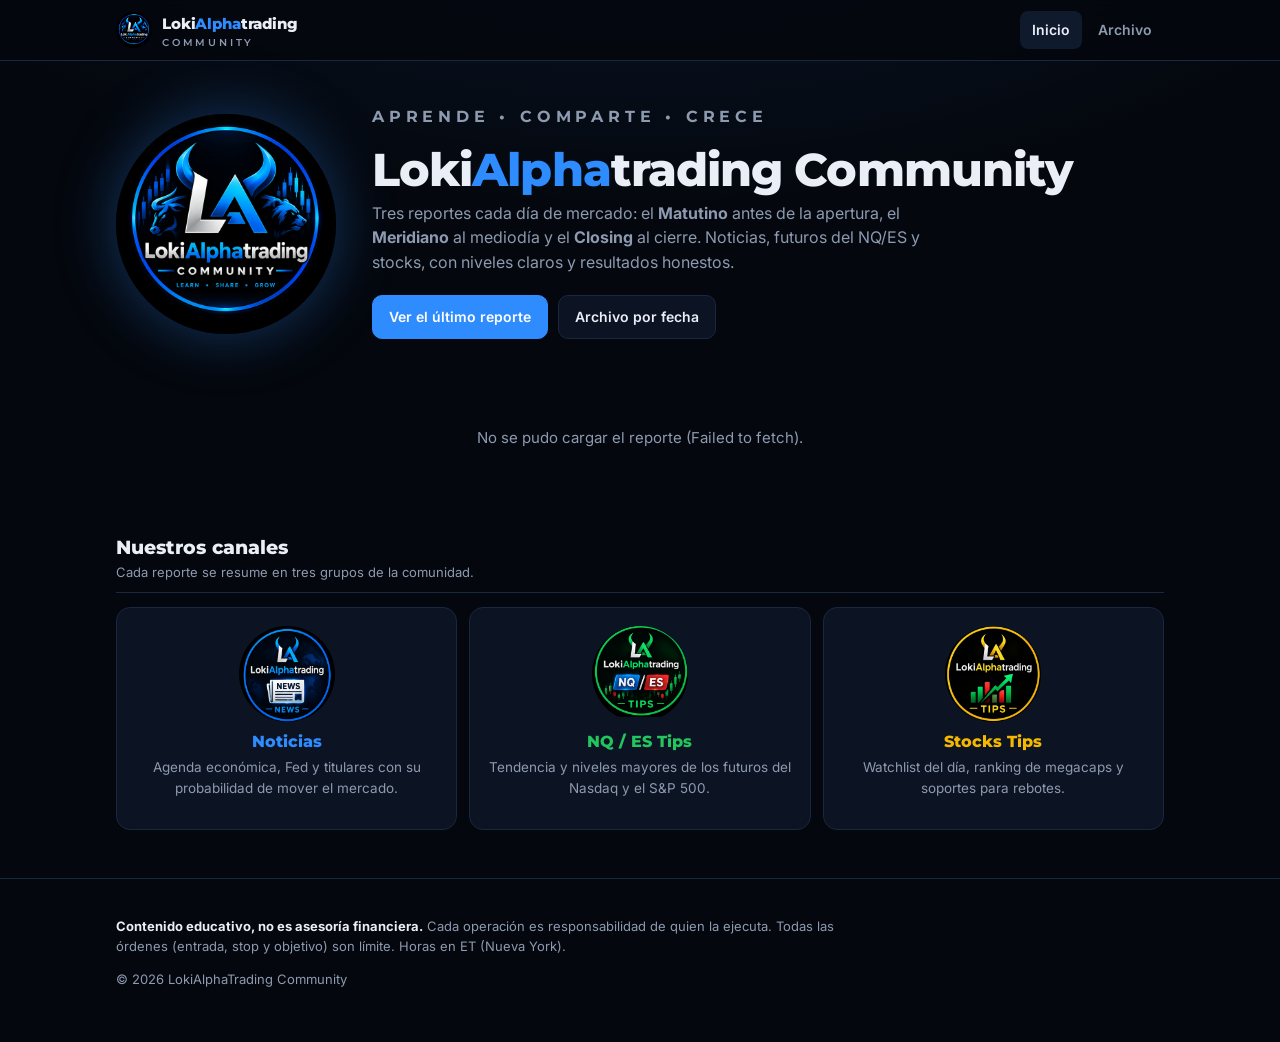
==== index.html @ b5f1da0e "Sitio LokiAlphaTrading Community v1: inicio, archivo, reportes en Supabase Co-Authored-By: Claude Op" ====
<!doctype html>
<html lang="es">
<head>
<meta charset="utf-8">
<meta name="viewport" content="width=device-width, initial-scale=1">
<title>LokiAlphaTrading Community</title>
<meta name="description" content="Reportes diarios de mercado: Matutino, Meridiano y Closing. Noticias, NQ/ES y stocks. Aprende • Comparte • Crece.">
<meta property="og:title" content="LokiAlphaTrading Community">
<meta property="og:description" content="Reportes diarios de mercado: noticias, NQ/ES y stocks.">
<meta property="og:image" content="assets/logo.png">
<meta name="theme-color" content="#04070d">
<link rel="icon" href="assets/favicon.png">
<link rel="preconnect" href="https://fonts.googleapis.com">
<link rel="preconnect" href="https://fonts.gstatic.com" crossorigin>
<link href="https://fonts.googleapis.com/css2?family=Inter:wght@400;500;600;700&family=JetBrains+Mono:wght@500;700&family=Montserrat:wght@700;800&display=swap" rel="stylesheet">
<link rel="stylesheet" href="styles.css">
</head>
<body>

<header class="topbar">
  <div class="wrap">
    <a class="brand" href="./"><img src="assets/favicon.png" alt="" width="36" height="36">
      <span>Loki<span class="alpha">Alpha</span>trading<small>COMMUNITY</small></span></a>
    <nav class="nav">
      <a href="./" aria-current="page">Inicio</a>
      <a href="archivo.html">Archivo</a>
    </nav>
  </div>
</header>

<main class="wrap">
  <section class="hero">
    <img src="assets/logo.png" alt="LokiAlphaTrading Community" width="220" height="220">
    <div>
      <p class="tagline">APRENDE • COMPARTE • CRECE</p>
      <h1>Loki<span class="alpha">Alpha</span>trading Community</h1>
      <p>Tres reportes cada día de mercado: el <strong>Matutino</strong> antes de la apertura, el <strong>Meridiano</strong> al mediodía y el <strong>Closing</strong> al cierre. Noticias, futuros del NQ/ES y stocks, con niveles claros y resultados honestos.</p>
      <div class="cta">
        <a class="btn primary" href="#ultimo">Ver el último reporte</a>
        <a class="btn" href="archivo.html">Archivo por fecha</a>
      </div>
    </div>
  </section>

  <div id="ultimo"><p class="loading">Cargando el último reporte…</p></div>

  <section class="section" style="margin-top:48px">
    <div class="section-head"><div><h3>Nuestros canales</h3><p>Cada reporte se resume en tres grupos de la comunidad.</p></div></div>
    <div class="channels" id="canales"></div>
  </section>
</main>

<footer>
  <div class="wrap">
    <p class="disclaimer"><strong>Contenido educativo, no es asesoría financiera.</strong> Cada operación es responsabilidad de quien la ejecuta. Todas las órdenes (entrada, stop y objetivo) son límite. Horas en ET (Nueva York).</p>
    <p>© 2026 LokiAlphaTrading Community</p>
  </div>
</footer>

<script src="app.js"></script>
<script>iniciarInicio();</script>
</body>
</html>
---- styles.css ----
:root {
  --bg: #04070d;
  --bg-2: #080d17;
  --card: #0c1322;
  --card-2: #101a2d;
  --border: #1a2740;
  --text: #e9eef7;
  --muted: #8d9ab0;
  --faint: #5d6a80;
  --blue: #2f8cff;
  --blue-glow: rgba(47, 140, 255, .35);
  --green: #22c55e;
  --gold: #f5b800;
  --red: #ef4444;
  --orange: #f59e0b;
  --radius: 14px;
  --font: 'Inter', system-ui, -apple-system, 'Segoe UI', sans-serif;
  --display: 'Montserrat', var(--font);
  --mono: 'JetBrains Mono', ui-monospace, 'SF Mono', Menlo, monospace;
}

* { box-sizing: border-box; }
html { -webkit-text-size-adjust: 100%; }
body {
  margin: 0;
  background:
    radial-gradient(1200px 600px at 50% -200px, rgba(47, 140, 255, .14), transparent 70%),
    var(--bg);
  color: var(--text);
  font: 15px/1.55 var(--font);
  min-height: 100vh;
}
a { color: var(--blue); text-decoration: none; }
a:hover { text-decoration: underline; }
img { max-width: 100%; display: block; }

.wrap { max-width: 1080px; margin: 0 auto; padding: 0 16px; }

/* ---------- Barra superior ---------- */
.topbar {
  position: sticky; top: 0; z-index: 10;
  background: rgba(4, 7, 13, .82);
  backdrop-filter: blur(10px);
  border-bottom: 1px solid var(--border);
}
.topbar .wrap { display: flex; align-items: center; gap: 12px; height: 60px; }
.brand { display: flex; align-items: center; gap: 10px; color: var(--text); font-family: var(--display); font-weight: 800; letter-spacing: -.01em; }
.brand:hover { text-decoration: none; }
.brand img { width: 36px; height: 36px; border-radius: 50%; }
.brand .alpha { color: var(--blue); }
.brand small { display: block; font: 600 10px/1 var(--display); letter-spacing: .28em; color: var(--muted); margin-top: 3px; }
.nav { margin-left: auto; display: flex; gap: 4px; }
.nav a { color: var(--muted); font-weight: 600; font-size: 14px; padding: 8px 12px; border-radius: 8px; }
.nav a:hover { color: var(--text); text-decoration: none; background: var(--card); }
.nav a[aria-current="page"] { color: var(--text); background: var(--card-2); }

/* ---------- Hero ---------- */
.hero { display: grid; grid-template-columns: 220px 1fr; gap: 36px; align-items: center; padding: 48px 0 32px; }
.hero img { width: 220px; height: 220px; border-radius: 50%; box-shadow: 0 0 60px var(--blue-glow); }
.hero h1 { font: 800 clamp(30px, 5vw, 46px)/1.08 var(--display); margin: 0 0 6px; letter-spacing: -.02em; }
.hero h1 .alpha { color: var(--blue); }
.tagline { font: 700 13px/1 var(--display); letter-spacing: .3em; color: var(--blue); margin: 0 0 16px; }
.hero p { color: var(--muted); font-size: 16px; max-width: 560px; margin: 0 0 20px; }
.hero .cta { display: flex; flex-wrap: wrap; gap: 10px; }

.btn {
  display: inline-flex; align-items: center; gap: 8px;
  padding: 10px 16px; border-radius: 10px; border: 1px solid var(--border);
  background: var(--card); color: var(--text); font-weight: 600; font-size: 14px; cursor: pointer;
}
.btn:hover { text-decoration: none; border-color: var(--blue); }
.btn.primary { background: var(--blue); border-color: var(--blue); color: #fff; }
.btn.primary:hover { filter: brightness(1.1); }

/* ---------- Cabecera de reporte + pestañas ---------- */
.report-head { margin: 8px 0 18px; }
.eyebrow { font: 700 11px/1.2 var(--display); letter-spacing: .18em; text-transform: uppercase; color: var(--muted); }
.report-head h2 { font: 800 clamp(22px, 3.4vw, 30px)/1.15 var(--display); margin: 6px 0 4px; }
.report-head .meta { color: var(--muted); font-size: 14px; }

.tabs { display: flex; gap: 6px; flex-wrap: wrap; margin: 0 0 20px; }
.tab {
  padding: 9px 14px; border-radius: 999px; border: 1px solid var(--border);
  background: var(--card); color: var(--muted); font: 600 13px/1 var(--font); cursor: pointer;
  display: inline-flex; align-items: center; gap: 8px;
}
.tab .dot { width: 8px; height: 8px; border-radius: 50%; background: var(--faint); }
.tab[data-tipo="matutino"] .dot { background: var(--gold); }
.tab[data-tipo="meridiano"] .dot { background: var(--blue); }
.tab[data-tipo="closing"] .dot { background: var(--green); }
.tab[aria-selected="true"] { color: var(--text); border-color: var(--text); background: var(--card-2); }
.tab:disabled { opacity: .4; cursor: not-allowed; }

/* ---------- Secciones ---------- */
.summary {
  background: var(--card); border: 1px solid var(--border); border-left: 3px solid var(--blue);
  border-radius: var(--radius); padding: 16px 18px; margin-bottom: 16px; font-size: 16px;
}
.pulse { display: grid; grid-template-columns: repeat(auto-fit, minmax(170px, 1fr)); gap: 10px; margin-bottom: 28px; }
.stat { background: var(--card); border: 1px solid var(--border); border-radius: 12px; padding: 12px 14px; }
.stat .v { display: block; font: 700 22px/1.2 var(--mono); margin: 4px 0 2px; }
.stat .d { color: var(--muted); font-size: 12.5px; }

.section { margin: 0 0 32px; scroll-margin-top: 76px; }
#ultimo { scroll-margin-top: 76px; }
.section-head { display: flex; align-items: center; gap: 12px; margin-bottom: 14px; padding-bottom: 10px; border-bottom: 1px solid var(--border); }
.section-head img { width: 44px; height: 44px; border-radius: 50%; flex: none; }
.section-head h3 { font: 800 19px/1.2 var(--display); margin: 0; }
.section-head p { margin: 2px 0 0; color: var(--muted); font-size: 13px; }
.section.noticias .section-head h3 { color: var(--blue); }
.section.nq .section-head h3 { color: var(--green); }
.section.stocks .section-head h3 { color: var(--gold); }

.card { background: var(--card); border: 1px solid var(--border); border-radius: var(--radius); padding: 16px; margin-bottom: 12px; min-width: 0; }
.card h4 { font: 700 15px/1.3 var(--display); margin: 0 0 4px; }
.card > .note { color: var(--muted); font-size: 13px; margin: 0 0 12px; }
.foot-note { color: var(--muted); font-size: 12.5px; margin: 10px 0 0; }

/* Agenda */
.agenda { display: grid; gap: 8px; }
.event { display: grid; grid-template-columns: 64px 1fr 92px; gap: 12px; align-items: start; background: var(--card); border: 1px solid var(--border); border-radius: 12px; padding: 12px 14px; }
.event .time { font: 700 14px/1.3 var(--mono); color: var(--blue); }
.event .topic { font-weight: 600; }
.event .effect { color: var(--muted); font-size: 13.5px; }
.event .badge-done { display: inline-block; font-size: 11px; font-weight: 700; color: var(--green); border: 1px solid currentColor; border-radius: 6px; padding: 0 6px; margin-left: 6px; vertical-align: 1px; }
.prob { text-align: right; }
.prob .n { font: 700 18px/1 var(--mono); }
.prob .lbl { display: block; font-size: 10.5px; color: var(--muted); margin-top: 2px; }
.prob .bar { height: 5px; border-radius: 3px; background: var(--border); margin-top: 6px; overflow: hidden; }
.prob .bar i { display: block; height: 100%; border-radius: 3px; }
.event.hot { border-color: rgba(239, 68, 68, .5); }

/* NQ */
.nq-grid { display: grid; grid-template-columns: minmax(0, 1fr) minmax(0, 1fr); gap: 12px; }
.trend { display: flex; justify-content: space-between; align-items: baseline; gap: 8px; }
.trend .val { font: 700 16px/1.2 var(--display); }
.ladder { list-style: none; margin: 0; padding: 0; }
.ladder li { display: grid; grid-template-columns: 112px 1fr; gap: 12px; padding: 8px 0 8px 12px; border-left: 3px solid var(--border); }
.ladder li + li { border-top: 1px dashed var(--border); }
.ladder .lv { font: 700 14px/1.4 var(--mono); }
.ladder .nt { color: var(--muted); font-size: 13px; }
.ladder li.resistencia { border-left-color: var(--red); }
.ladder li.soporte { border-left-color: var(--green); }
.ladder li.cielo { border-left-color: var(--blue); }
.ladder li.cielo .lv { color: var(--blue); }
.ladder li.precio { border-left-color: var(--text); background: var(--card-2); }
.ladder li.precio .lv { color: var(--text); }
.reading { border-left: 3px solid var(--green); }

/* Tablas */
.table-scroll { overflow-x: auto; -webkit-overflow-scrolling: touch; margin: 0 -16px; padding: 0 16px; }
table { width: 100%; border-collapse: collapse; font-size: 13.5px; }
th { text-align: left; font: 700 11px/1.2 var(--display); letter-spacing: .08em; text-transform: uppercase; color: var(--muted); padding: 8px 10px; border-bottom: 1px solid var(--border); white-space: nowrap; }
td { padding: 9px 10px; border-bottom: 1px solid rgba(26, 39, 64, .6); vertical-align: top; }
tr:last-child td { border-bottom: 0; }
td.num, th.num { text-align: right; font-family: var(--mono); white-space: nowrap; }
td.tk { font: 700 14px/1.3 var(--mono); white-space: nowrap; }
td.small { color: var(--muted); font-size: 12.5px; min-width: 200px; }

.up { color: var(--green); }
.down { color: var(--red); }
.warn { color: var(--orange); }

.pill { display: inline-block; font: 700 11px/1 var(--font); padding: 4px 7px; border-radius: 6px; border: 1px solid var(--border); white-space: nowrap; }
.grade { display: inline-grid; place-items: center; width: 24px; height: 24px; border-radius: 6px; font: 800 12px/1 var(--display); }
.grade.A { background: rgba(34, 197, 94, .15); color: var(--green); }
.grade.B { background: rgba(245, 184, 0, .15); color: var(--gold); }
.grade.C { background: rgba(239, 68, 68, .15); color: var(--red); }

.estado { display: inline-block; font: 700 11.5px/1 var(--font); padding: 5px 8px; border-radius: 6px; white-space: nowrap; }
.estado.ok { background: rgba(34, 197, 94, .15); color: var(--green); }
.estado.bad { background: rgba(239, 68, 68, .15); color: var(--red); }
.estado.open { background: rgba(47, 140, 255, .15); color: var(--blue); }
.estado.wait { background: rgba(141, 154, 176, .15); color: var(--muted); }

.top3 { display: grid; grid-template-columns: repeat(auto-fit, minmax(220px, 1fr)); gap: 10px; margin-bottom: 12px; }
.top3 .card { margin: 0; border-top: 3px solid var(--gold); }
.top3 .lvl { font: 700 24px/1.2 var(--mono); margin: 6px 0; }
.top3 p { margin: 0; color: var(--muted); font-size: 13.5px; }

.rates { display: grid; grid-template-columns: repeat(auto-fit, minmax(200px, 1fr)); gap: 10px; margin-bottom: 12px; }

/* ---------- Archivo / calendario ---------- */
.archive { display: grid; grid-template-columns: 320px minmax(0, 1fr); gap: 28px; align-items: start; padding-top: 28px; }
.calendar { background: var(--card); border: 1px solid var(--border); border-radius: var(--radius); padding: 14px; position: sticky; top: 76px; }
.cal-head { display: flex; align-items: center; justify-content: space-between; margin-bottom: 10px; }
.cal-head strong { font: 700 15px/1 var(--display); }
.cal-head button { background: none; border: 1px solid var(--border); color: var(--text); width: 32px; height: 32px; border-radius: 8px; cursor: pointer; font-size: 16px; }
.cal-head button:hover { border-color: var(--blue); }
.cal-grid { display: grid; grid-template-columns: repeat(7, 1fr); gap: 4px; }
.cal-grid .dow { text-align: center; font: 700 10.5px/1 var(--display); color: var(--faint); padding: 6px 0; }
.day {
  aspect-ratio: 1; border: 1px solid transparent; border-radius: 8px; background: none; color: var(--faint);
  font: 600 13px/1 var(--font); display: grid; place-items: center; align-content: center; gap: 4px; padding: 0;
}
.day.has { color: var(--text); background: var(--card-2); border-color: var(--border); cursor: pointer; }
.day.has:hover { border-color: var(--blue); }
.day.sel { border-color: var(--blue); box-shadow: 0 0 0 1px var(--blue) inset; }
.day.today { text-decoration: underline; text-underline-offset: 3px; }
.day .dots { display: flex; gap: 3px; height: 5px; }
.day .dots i { width: 5px; height: 5px; border-radius: 50%; }
.dots .matutino, .legend .matutino { background: var(--gold); }
.dots .meridiano, .legend .meridiano { background: var(--blue); }
.dots .closing, .legend .closing { background: var(--green); }
.legend { display: flex; flex-wrap: wrap; gap: 12px; margin-top: 12px; font-size: 12px; color: var(--muted); }
.legend span { display: inline-flex; align-items: center; gap: 5px; }
.legend i { width: 8px; height: 8px; border-radius: 50%; }
.recent { margin-top: 14px; border-top: 1px solid var(--border); padding-top: 12px; }
.recent a { display: flex; justify-content: space-between; padding: 6px 0; color: var(--text); font-size: 13.5px; }
.recent a span { color: var(--muted); font-size: 12px; }

/* ---------- Comunidad / pie ---------- */
.channels { display: grid; grid-template-columns: repeat(3, minmax(0, 1fr)); gap: 12px; }
.channel { background: var(--card); border: 1px solid var(--border); border-radius: var(--radius); padding: 18px; text-align: center; }
.channel img { width: 96px; height: 96px; margin: 0 auto 10px; border-radius: 50%; }
.channel h4 { font: 800 16px/1.2 var(--display); margin: 0 0 6px; }
.channel p { color: var(--muted); font-size: 13.5px; margin: 0 0 12px; }
.channel.noticias h4 { color: var(--blue); }
.channel.nq h4 { color: var(--green); }
.channel.stocks h4 { color: var(--gold); }

.empty, .loading { color: var(--muted); padding: 40px 0; text-align: center; }

footer { border-top: 1px solid var(--border); margin-top: 48px; padding: 24px 0 40px; color: var(--muted); font-size: 13px; }
footer .disclaimer { max-width: 760px; }
footer strong { color: var(--text); }

@media (max-width: 860px) {
  .archive { grid-template-columns: minmax(0, 1fr); }
  .calendar { position: static; }
}
@media (max-width: 720px) {
  .hero { grid-template-columns: minmax(0, 1fr); text-align: center; gap: 20px; padding-top: 32px; }
  .hero img { width: 160px; height: 160px; margin: 0 auto; }
  .hero p { margin-left: auto; margin-right: auto; }
  .hero .cta { justify-content: center; }
  .nq-grid, .channels { grid-template-columns: minmax(0, 1fr); }
  .event { grid-template-columns: 52px minmax(0, 1fr); }
  .event .prob { grid-column: 2; text-align: left; display: flex; align-items: center; gap: 8px; }
  .event .prob .lbl { margin: 0; }
  .event .prob .bar { flex: 1; margin: 0; max-width: 140px; }
  .ladder li { grid-template-columns: 96px minmax(0, 1fr); }
  .brand small { display: none; }
  .tagline { letter-spacing: .16em; font-size: 12px; }
  .tabs { flex-wrap: nowrap; overflow-x: auto; }
  .tab { flex: none; padding: 8px 11px; }
  .tab span { display: none; }
}
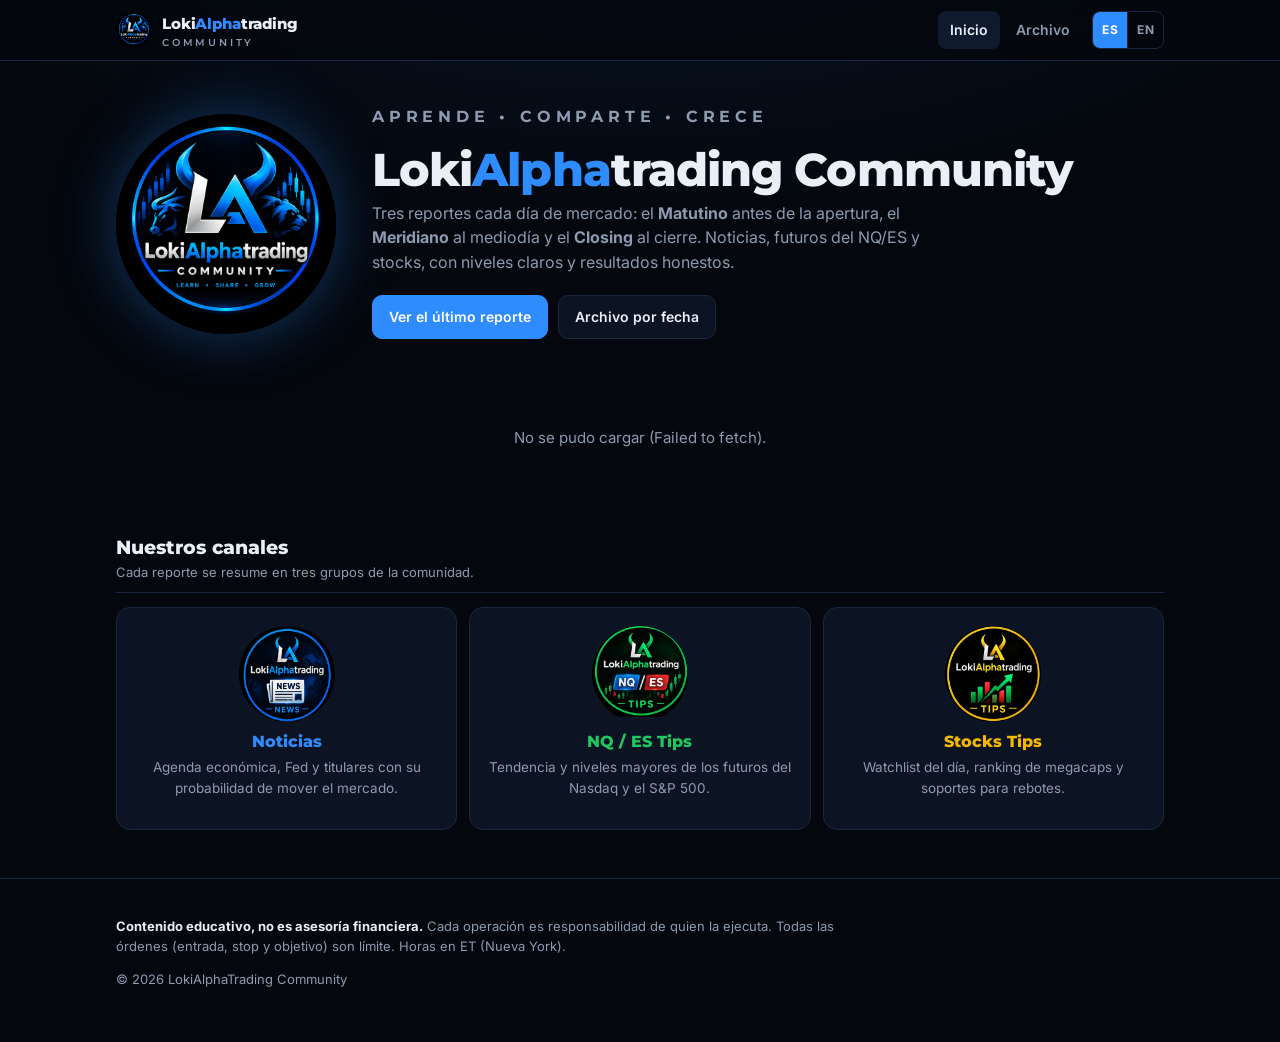
==== commit 79589aa6: "Selector de idioma ES/EN; reportes con versión en inglés (datos_en) Co-Authored-By: Claude Opus 5.5 " ====
--- a/index.html
+++ b/index.html
@@ -22,8 +22,8 @@
     <a class="brand" href="./"><img src="assets/favicon.png" alt="" width="36" height="36">
       <span>Loki<span class="alpha">Alpha</span>trading<small>COMMUNITY</small></span></a>
     <nav class="nav">
-      <a href="./" aria-current="page">Inicio</a>
-      <a href="archivo.html">Archivo</a>
+      <a href="./" aria-current="page" data-i18n="nav.home">Inicio</a>
+      <a href="archivo.html" data-i18n="nav.archive">Archivo</a>
     </nav>
   </div>
 </header>
@@ -32,12 +32,12 @@
   <section class="hero">
     <img src="assets/logo.png" alt="LokiAlphaTrading Community" width="220" height="220">
     <div>
-      <p class="tagline">APRENDE • COMPARTE • CRECE</p>
+      <p class="tagline" data-i18n="hero.tagline">APRENDE • COMPARTE • CRECE</p>
       <h1>Loki<span class="alpha">Alpha</span>trading Community</h1>
-      <p>Tres reportes cada día de mercado: el <strong>Matutino</strong> antes de la apertura, el <strong>Meridiano</strong> al mediodía y el <strong>Closing</strong> al cierre. Noticias, futuros del NQ/ES y stocks, con niveles claros y resultados honestos.</p>
+      <p data-i18n-html="hero.text">Tres reportes cada día de mercado: el <strong>Matutino</strong> antes de la apertura, el <strong>Meridiano</strong> al mediodía y el <strong>Closing</strong> al cierre. Noticias, futuros del NQ/ES y stocks, con niveles claros y resultados honestos.</p>
       <div class="cta">
-        <a class="btn primary" href="#ultimo">Ver el último reporte</a>
-        <a class="btn" href="archivo.html">Archivo por fecha</a>
+        <a class="btn primary" href="#ultimo" data-i18n="hero.latest">Ver el último reporte</a>
+        <a class="btn" href="archivo.html" data-i18n="hero.archive">Archivo por fecha</a>
       </div>
     </div>
   </section>
@@ -45,14 +45,14 @@
   <div id="ultimo"><p class="loading">Cargando el último reporte…</p></div>
 
   <section class="section" style="margin-top:48px">
-    <div class="section-head"><div><h3>Nuestros canales</h3><p>Cada reporte se resume en tres grupos de la comunidad.</p></div></div>
+    <div class="section-head"><div><h3 data-i18n="channels.title">Nuestros canales</h3><p data-i18n="channels.sub">Cada reporte se resume en tres grupos de la comunidad.</p></div></div>
     <div class="channels" id="canales"></div>
   </section>
 </main>
 
 <footer>
   <div class="wrap">
-    <p class="disclaimer"><strong>Contenido educativo, no es asesoría financiera.</strong> Cada operación es responsabilidad de quien la ejecuta. Todas las órdenes (entrada, stop y objetivo) son límite. Horas en ET (Nueva York).</p>
+    <p class="disclaimer" data-i18n-html="footer.disclaimer"><strong>Contenido educativo, no es asesoría financiera.</strong> Cada operación es responsabilidad de quien la ejecuta. Todas las órdenes (entrada, stop y objetivo) son límite. Horas en ET (Nueva York).</p>
     <p>© 2026 LokiAlphaTrading Community</p>
   </div>
 </footer>
--- a/styles.css
+++ b/styles.css
@@ -53,6 +53,11 @@
 .nav a { color: var(--muted); font-weight: 600; font-size: 14px; padding: 8px 12px; border-radius: 8px; }
 .nav a:hover { color: var(--text); text-decoration: none; background: var(--card); }
 .nav a[aria-current="page"] { color: var(--text); background: var(--card-2); }
+.lang { display: inline-flex; margin-left: 6px; border: 1px solid var(--border); border-radius: 8px; overflow: hidden; }
+.lang button { background: none; border: 0; color: var(--muted); font: 700 12px/1 var(--font); padding: 8px 9px; cursor: pointer; letter-spacing: .04em; }
+.lang button + button { border-left: 1px solid var(--border); }
+.lang button[aria-pressed="true"] { background: var(--blue); color: #fff; }
+.lang button:hover:not([aria-pressed="true"]) { color: var(--text); }
 
 /* ---------- Hero ---------- */
 .hero { display: grid; grid-template-columns: 220px 1fr; gap: 36px; align-items: center; padding: 48px 0 32px; }
@@ -241,8 +246,16 @@
   .event .prob .bar { flex: 1; margin: 0; max-width: 140px; }
   .ladder li { grid-template-columns: 96px minmax(0, 1fr); }
   .brand small { display: none; }
+  .nav a { padding: 8px 8px; }
+  .brand span { font-size: 14px; }
   .tagline { letter-spacing: .16em; font-size: 12px; }
   .tabs { flex-wrap: nowrap; overflow-x: auto; }
   .tab { flex: none; padding: 8px 11px; }
   .tab span { display: none; }
 }
+@media (max-width: 440px) {
+  .brand > span { display: none; }
+  .nav { gap: 2px; }
+  .nav a { padding: 8px 7px; font-size: 13.5px; }
+  .lang button { padding: 8px 7px; }
+}
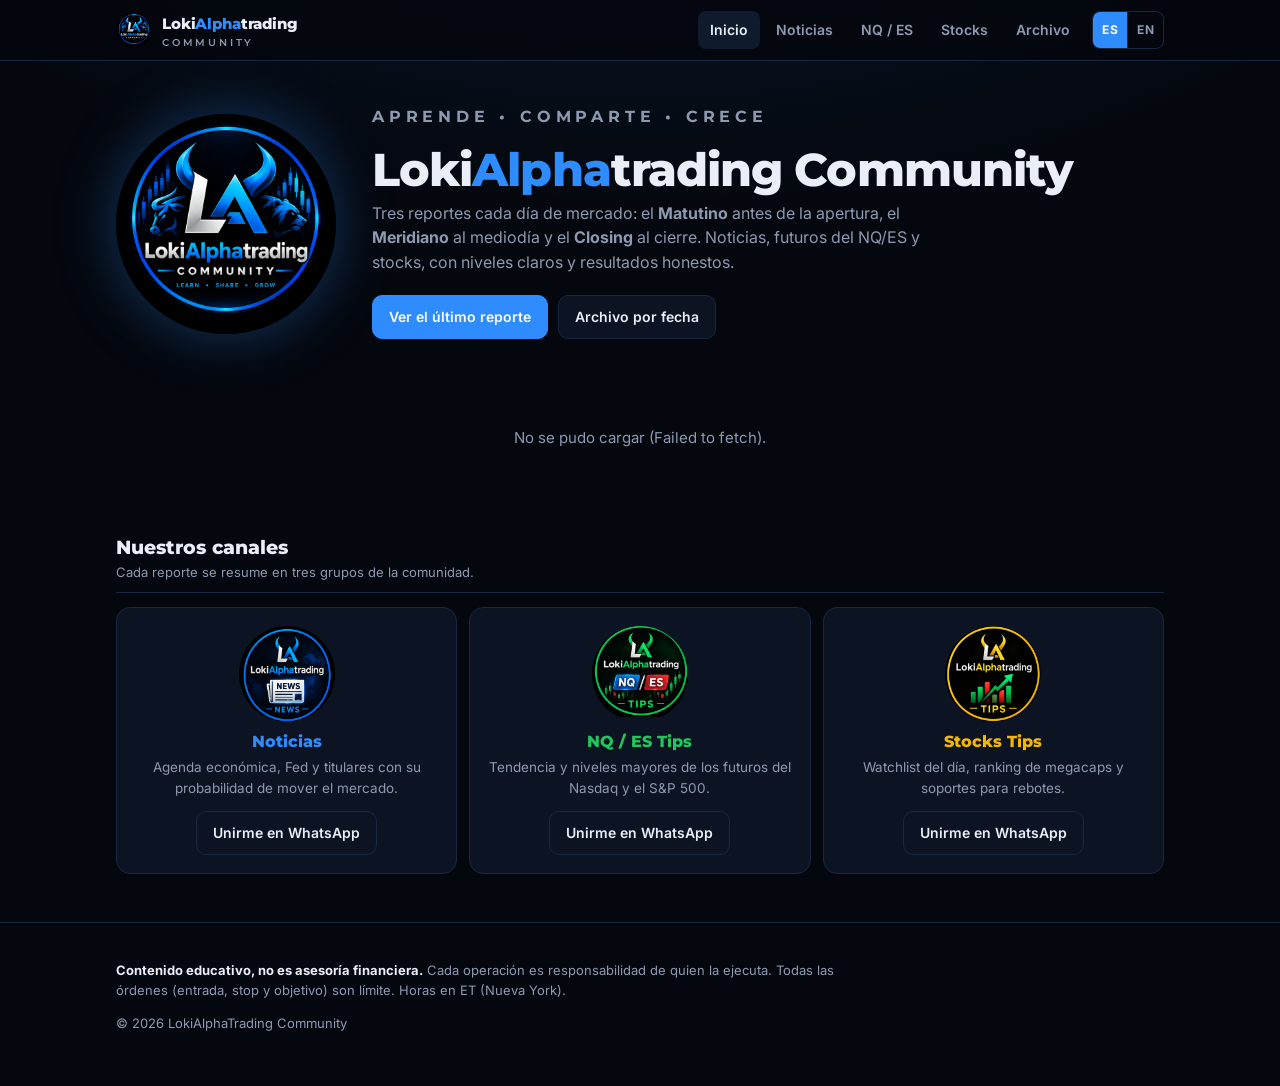
==== commit 974a618a: "Menú con secciones (Noticias, NQ/ES, Stocks); titulares con enlaces; NQ/ES con volumen, pivotes y ev" ====
--- a/index.html
+++ b/index.html
@@ -13,7 +13,7 @@
 <link rel="preconnect" href="https://fonts.googleapis.com">
 <link rel="preconnect" href="https://fonts.gstatic.com" crossorigin>
 <link href="https://fonts.googleapis.com/css2?family=Inter:wght@400;500;600;700&family=JetBrains+Mono:wght@500;700&family=Montserrat:wght@700;800&display=swap" rel="stylesheet">
-<link rel="stylesheet" href="styles.css">
+<link rel="stylesheet" href="styles.css?v=4">
 </head>
 <body>
 
@@ -23,6 +23,9 @@
       <span>Loki<span class="alpha">Alpha</span>trading<small>COMMUNITY</small></span></a>
     <nav class="nav">
       <a href="./" aria-current="page" data-i18n="nav.home">Inicio</a>
+      <a href="noticias.html" data-i18n="nav.news">Noticias</a>
+      <a href="nq.html" data-i18n="nav.nq">NQ / ES</a>
+      <a href="stocks.html" data-i18n="nav.stocks">Stocks</a>
       <a href="archivo.html" data-i18n="nav.archive">Archivo</a>
     </nav>
   </div>
@@ -57,7 +60,7 @@
   </div>
 </footer>
 
-<script src="app.js"></script>
+<script src="app.js?v=4"></script>
 <script>iniciarInicio();</script>
 </body>
 </html>
--- a/styles.css
+++ b/styles.css
@@ -259,3 +259,55 @@
   .nav a { padding: 8px 7px; font-size: 13.5px; }
   .lang button { padding: 8px 7px; }
 }
+
+/* ---------- Páginas de sección ---------- */
+.page-head { display: flex; align-items: center; gap: 16px; padding: 32px 0 8px; }
+.page-head img { width: 64px; height: 64px; border-radius: 50%; flex: none; }
+.page-head h1 { font: 800 clamp(24px, 4vw, 34px)/1.1 var(--display); margin: 0 0 4px; }
+.page-head p { margin: 0; color: var(--muted); }
+.page-head.noticias h1 { color: var(--blue); }
+.page-head.nq h1 { color: var(--green); }
+.page-head.stocks h1 { color: var(--gold); }
+.day-nav { display: flex; align-items: center; gap: 8px; flex-wrap: wrap; margin: 16px 0 20px; }
+.day-nav .day-label { font: 700 14px/1.2 var(--display); padding: 0 6px; }
+.day-nav .btn { padding: 8px 12px; font-size: 13px; }
+.day-nav .btn[aria-disabled="true"] { opacity: .35; pointer-events: none; }
+.day-nav .archive-link { margin-left: auto; font-size: 13px; font-weight: 600; }
+
+/* Titulares y enlaces externos */
+.headlines { display: grid; gap: 10px; }
+.headline { background: var(--card); border: 1px solid var(--border); border-left: 3px solid var(--blue); border-radius: 12px; padding: 14px 16px; }
+.headline h4 { font: 700 15.5px/1.35 var(--font); margin: 4px 0 6px; }
+.headline p { margin: 0 0 8px; color: var(--muted); font-size: 14px; }
+.h-meta { display: flex; flex-wrap: wrap; gap: 6px; align-items: center; font-size: 12px; }
+.h-meta .time { font: 700 12px/1 var(--mono); color: var(--blue); }
+.h-meta .cat { color: var(--muted); text-transform: uppercase; letter-spacing: .08em; font-weight: 700; font-size: 10.5px; }
+.links { display: flex; flex-wrap: wrap; align-items: center; gap: 8px; margin-top: 4px; }
+a.ext { font-weight: 600; font-size: 13px; }
+.links .src { color: var(--faint); font-size: 12px; }
+.more-link { margin: 10px 0 0; font-weight: 600; }
+
+/* NQ/ES detallado */
+.volbar { display: inline-block; width: 46px; height: 6px; margin-left: 8px; background: var(--border); border-radius: 3px; vertical-align: middle; overflow: hidden; }
+.volbar i { display: block; height: 100%; background: var(--green); }
+.pill.piv-r { color: var(--red); border-color: rgba(239, 68, 68, .45); }
+.pill.piv-s { color: var(--green); border-color: rgba(34, 197, 94, .45); }
+.pill.piv-p { color: var(--text); }
+
+/* Menú: en teléfonos pasa a una segunda fila desplazable */
+@media (max-width: 760px) {
+  .topbar .wrap { flex-wrap: wrap; height: auto; padding-top: 10px; padding-bottom: 8px; row-gap: 6px; }
+  .topbar .nav { order: 3; width: 100%; margin-left: 0; overflow-x: auto; scrollbar-width: none; padding-bottom: 2px; }
+  .topbar .nav::-webkit-scrollbar { display: none; }
+  .topbar .nav a { flex: none; }
+  .topbar .lang { position: absolute; right: 16px; top: 12px; margin: 0; }
+  .topbar { position: sticky; }
+  .topbar .wrap { position: relative; }
+  .brand > span { display: inline; }
+  .section, #ultimo { scroll-margin-top: 110px; }
+  .page-head { padding-top: 20px; }
+  .page-head img { width: 48px; height: 48px; }
+  .day-nav .archive-link { margin-left: 0; width: 100%; }
+  .day-nav .day-label { order: -1; width: 100%; padding: 0; }
+  .day-nav .btn { flex: 1; justify-content: center; }
+}
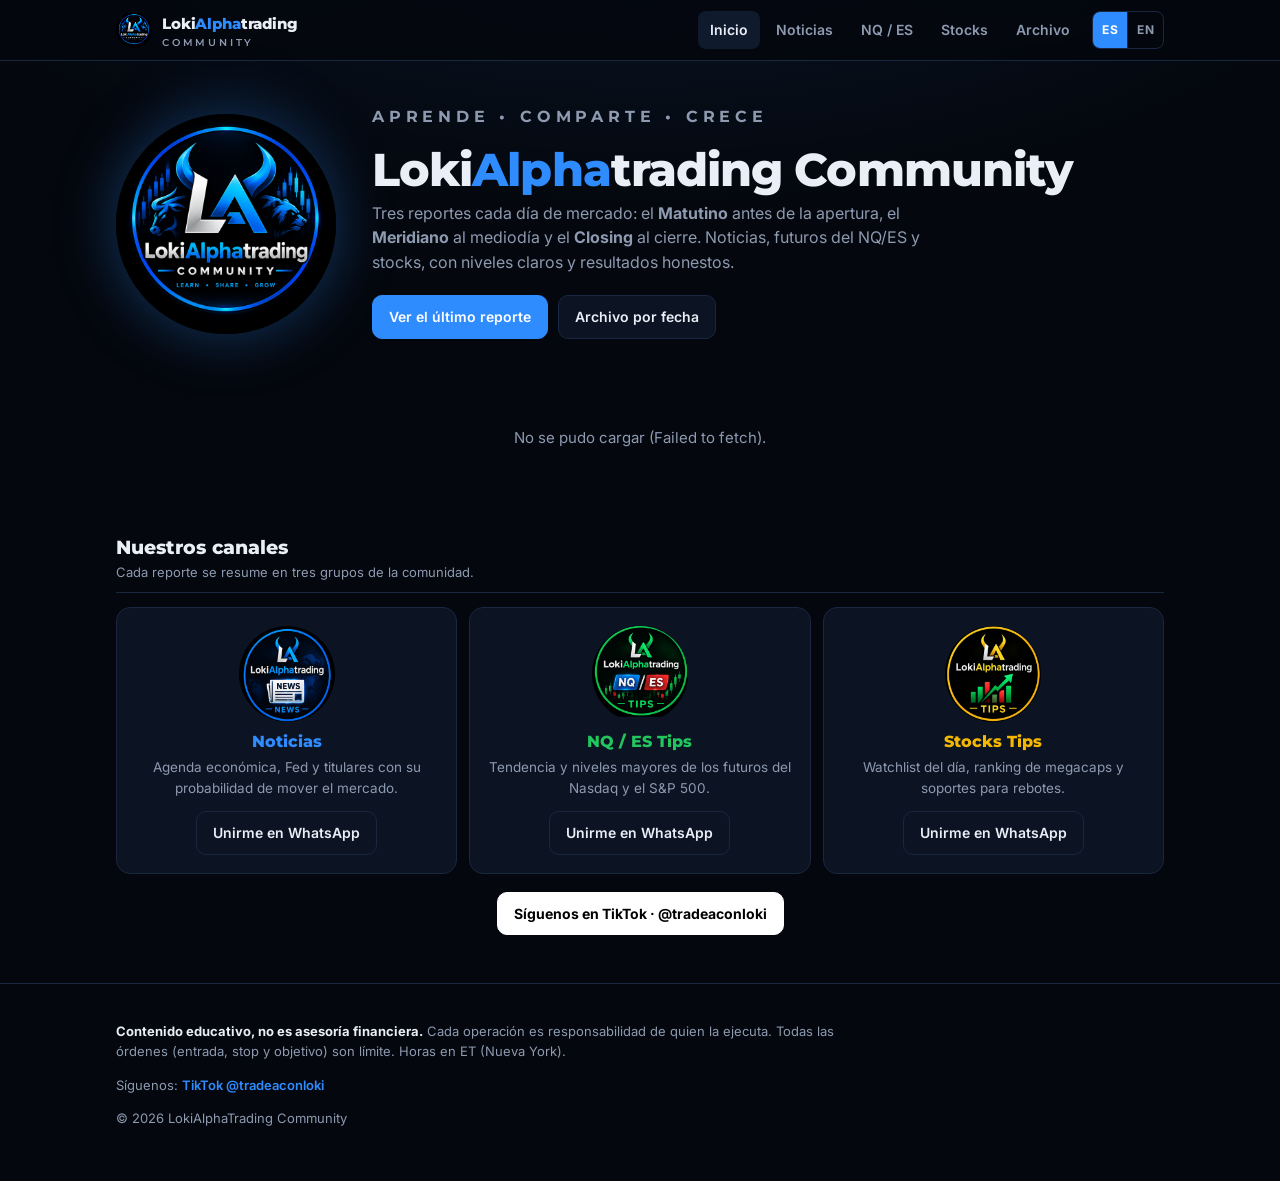
==== commit 3c339e61: "Enlace de TikTok (@tradeaconloki) en inicio y pie de página; títulos sugeridos en carruseles Co-Auth" ====
--- a/index.html
+++ b/index.html
@@ -13,7 +13,7 @@
 <link rel="preconnect" href="https://fonts.googleapis.com">
 <link rel="preconnect" href="https://fonts.gstatic.com" crossorigin>
 <link href="https://fonts.googleapis.com/css2?family=Inter:wght@400;500;600;700&family=JetBrains+Mono:wght@500;700&family=Montserrat:wght@700;800&display=swap" rel="stylesheet">
-<link rel="stylesheet" href="styles.css?v=4">
+<link rel="stylesheet" href="styles.css?v=6">
 </head>
 <body>
 
@@ -56,11 +56,12 @@
 <footer>
   <div class="wrap">
     <p class="disclaimer" data-i18n-html="footer.disclaimer"><strong>Contenido educativo, no es asesoría financiera.</strong> Cada operación es responsabilidad de quien la ejecuta. Todas las órdenes (entrada, stop y objetivo) son límite. Horas en ET (Nueva York).</p>
+    <p class="social"><span data-i18n="follow.label">Síguenos</span>: <a href="https://www.tiktok.com/@tradeaconloki" target="_blank" rel="noopener">TikTok @tradeaconloki</a></p>
     <p>© 2026 LokiAlphaTrading Community</p>
   </div>
 </footer>
 
-<script src="app.js?v=4"></script>
+<script src="app.js?v=6"></script>
 <script>iniciarInicio();</script>
 </body>
 </html>
--- a/styles.css
+++ b/styles.css
@@ -311,3 +311,10 @@
   .day-nav .day-label { order: -1; width: 100%; padding: 0; }
   .day-nav .btn { flex: 1; justify-content: center; }
 }
+
+/* Redes sociales */
+.follow { grid-column: 1 / -1; display: flex; justify-content: center; margin-top: 6px; }
+.btn.tiktok { background: #fff; color: #000; border-color: #fff; font-weight: 700; }
+.btn.tiktok:hover { filter: brightness(.92); text-decoration: none; }
+footer .social { margin: 6px 0 10px; }
+footer .social a { font-weight: 600; }
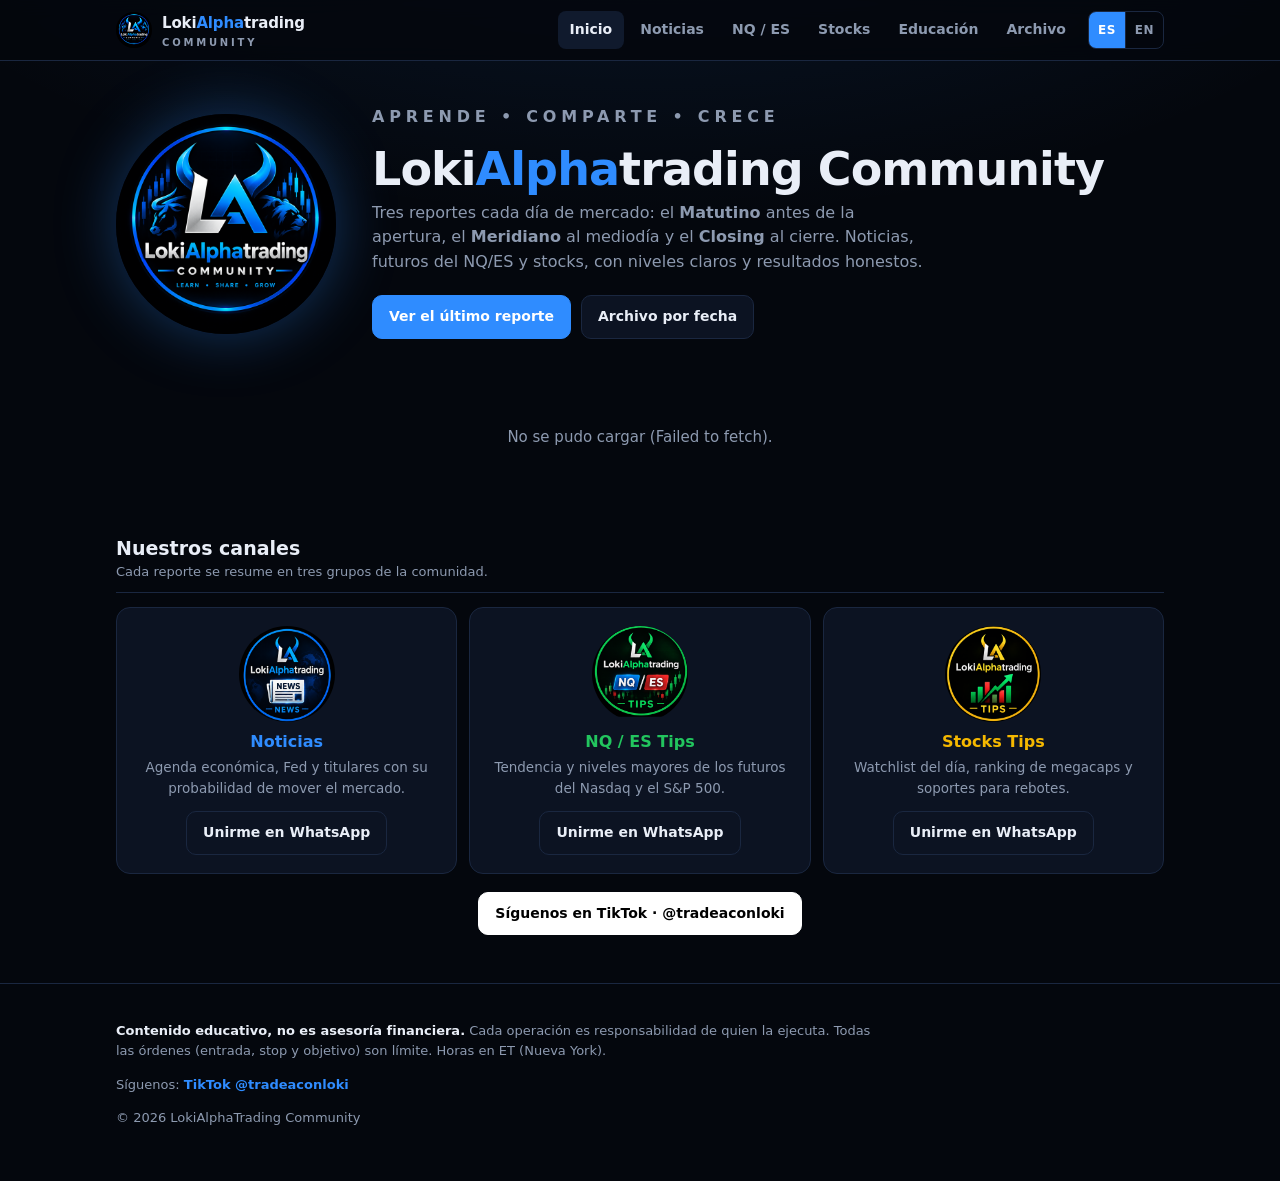
==== commit e67598d8: "Educación (lecciones por nivel/tema/formato) + panel de administración + endurecimiento de seguridad" ====
--- a/index.html
+++ b/index.html
@@ -2,6 +2,8 @@
 <html lang="es">
 <head>
 <meta charset="utf-8">
+<meta http-equiv="Content-Security-Policy" content="default-src 'self'; script-src 'self' https://cdn.jsdelivr.net; style-src 'self' 'unsafe-inline' https://fonts.googleapis.com; font-src https://fonts.gstatic.com; img-src 'self' data: https://i.ytimg.com https://qyvkrowvinaslxdhvmku.supabase.co; connect-src https://qyvkrowvinaslxdhvmku.supabase.co; frame-src https://www.youtube-nocookie.com; object-src 'none'; base-uri 'self'; form-action 'self'">
+<meta name="referrer" content="strict-origin-when-cross-origin">
 <meta name="viewport" content="width=device-width, initial-scale=1">
 <title>LokiAlphaTrading Community</title>
 <meta name="description" content="Reportes diarios de mercado: Matutino, Meridiano y Closing. Noticias, NQ/ES y stocks. Aprende • Comparte • Crece.">
@@ -13,9 +15,9 @@
 <link rel="preconnect" href="https://fonts.googleapis.com">
 <link rel="preconnect" href="https://fonts.gstatic.com" crossorigin>
 <link href="https://fonts.googleapis.com/css2?family=Inter:wght@400;500;600;700&family=JetBrains+Mono:wght@500;700&family=Montserrat:wght@700;800&display=swap" rel="stylesheet">
-<link rel="stylesheet" href="styles.css?v=6">
+<link rel="stylesheet" href="styles.css?v=9">
 </head>
-<body>
+<body data-page="inicio">
 
 <header class="topbar">
   <div class="wrap">
@@ -26,6 +28,7 @@
       <a href="noticias.html" data-i18n="nav.news">Noticias</a>
       <a href="nq.html" data-i18n="nav.nq">NQ / ES</a>
       <a href="stocks.html" data-i18n="nav.stocks">Stocks</a>
+      <a href="educacion.html" data-i18n="nav.edu">Educación</a>
       <a href="archivo.html" data-i18n="nav.archive">Archivo</a>
     </nav>
   </div>
@@ -61,7 +64,6 @@
   </div>
 </footer>
 
-<script src="app.js?v=6"></script>
-<script>iniciarInicio();</script>
+<script src="app.js?v=9"></script>
 </body>
 </html>
--- a/styles.css
+++ b/styles.css
@@ -318,3 +318,43 @@
 .btn.tiktok:hover { filter: brightness(.92); text-decoration: none; }
 footer .social { margin: 6px 0 10px; }
 footer .social a { font-weight: 600; }
+
+/* ---------- Educación ---------- */
+.page-head.edu h1 { color: var(--text); }
+.filters { display: grid; gap: 10px; margin: 18px 0 22px; }
+.chips { display: flex; flex-wrap: wrap; align-items: center; gap: 6px; }
+.chips .eyebrow { width: 84px; flex: none; }
+.chip { border: 1px solid var(--border); background: var(--card); color: var(--muted); font: 600 13px/1 var(--font); padding: 8px 12px; border-radius: 999px; cursor: pointer; }
+.chip:hover { color: var(--text); }
+.chip[aria-pressed="true"] { background: var(--blue); border-color: var(--blue); color: #fff; }
+.chip.lvl\.basico[aria-pressed="true"] { background: var(--green); border-color: var(--green); color: #052e14; }
+.chip.lvl\.intermedio[aria-pressed="true"] { background: var(--gold); border-color: var(--gold); color: #2e2300; }
+.chip.lvl\.avanzado[aria-pressed="true"] { background: var(--red); border-color: var(--red); }
+.search { width: 100%; max-width: 360px; padding: 10px 12px; border-radius: 10px; border: 1px solid var(--border); background: var(--card); color: var(--text); font: inherit; }
+.lessons { display: grid; grid-template-columns: repeat(auto-fill, minmax(260px, 1fr)); gap: 14px; margin-bottom: 28px; }
+.lesson { position: relative; background: var(--card); border: 1px solid var(--border); border-radius: var(--radius); overflow: hidden; display: flex; flex-direction: column; }
+.lesson .step { position: absolute; top: 10px; left: 10px; z-index: 2; width: 30px; height: 30px; border-radius: 50%; background: var(--blue); color: #fff; font: 800 14px/30px var(--display); text-align: center; }
+.lesson-open { all: unset; cursor: pointer; display: block; }
+button.lesson-open:focus-visible { outline: 2px solid var(--blue); }
+.thumb { position: relative; aspect-ratio: 16 / 9; background: var(--card-2); display: grid; place-items: center; overflow: hidden; }
+.thumb img { width: 100%; height: 100%; object-fit: cover; }
+.thumb .play { position: absolute; width: 54px; height: 54px; border-radius: 50%; background: rgba(0, 0, 0, .65); color: #fff; display: grid; place-items: center; font-size: 20px; }
+.thumb.doc { gap: 4px; align-content: center; text-align: center; }
+.thumb.doc span { font-size: 40px; }
+.thumb.doc b { font: 800 13px/1 var(--display); letter-spacing: .2em; text-transform: uppercase; color: var(--muted); }
+.thumb.pdf { background: linear-gradient(135deg, #1a1030, #0c1322); }
+.thumb.slides { background: linear-gradient(135deg, #102a1a, #0c1322); }
+.lesson-body { padding: 14px 16px 16px; display: grid; gap: 6px; }
+.lesson-body h4 { font: 700 16px/1.3 var(--font); margin: 2px 0 0; }
+.lesson-body p { margin: 0; color: var(--muted); font-size: 13.5px; }
+.lvl { font: 700 11px/1 var(--font); padding: 4px 7px; border-radius: 6px; }
+.lvl.basico { background: rgba(34, 197, 94, .15); color: var(--green); }
+.lvl.intermedio { background: rgba(245, 184, 0, .15); color: var(--gold); }
+.lvl.avanzado { background: rgba(239, 68, 68, .15); color: var(--red); }
+.btn.small { padding: 7px 11px; font-size: 13px; }
+.modal { position: fixed; inset: 0; z-index: 50; background: rgba(0, 0, 0, .78); display: grid; place-items: center; padding: 16px; }
+.modal-box { width: min(960px, 100%); background: var(--card); border: 1px solid var(--border); border-radius: var(--radius); overflow: hidden; }
+.modal-head { display: flex; justify-content: space-between; align-items: center; gap: 12px; padding: 12px 14px; }
+.video { aspect-ratio: 16 / 9; background: #000; }
+.video iframe { width: 100%; height: 100%; border: 0; display: block; }
+@media (max-width: 760px) { .chips .eyebrow { width: 100%; } }
